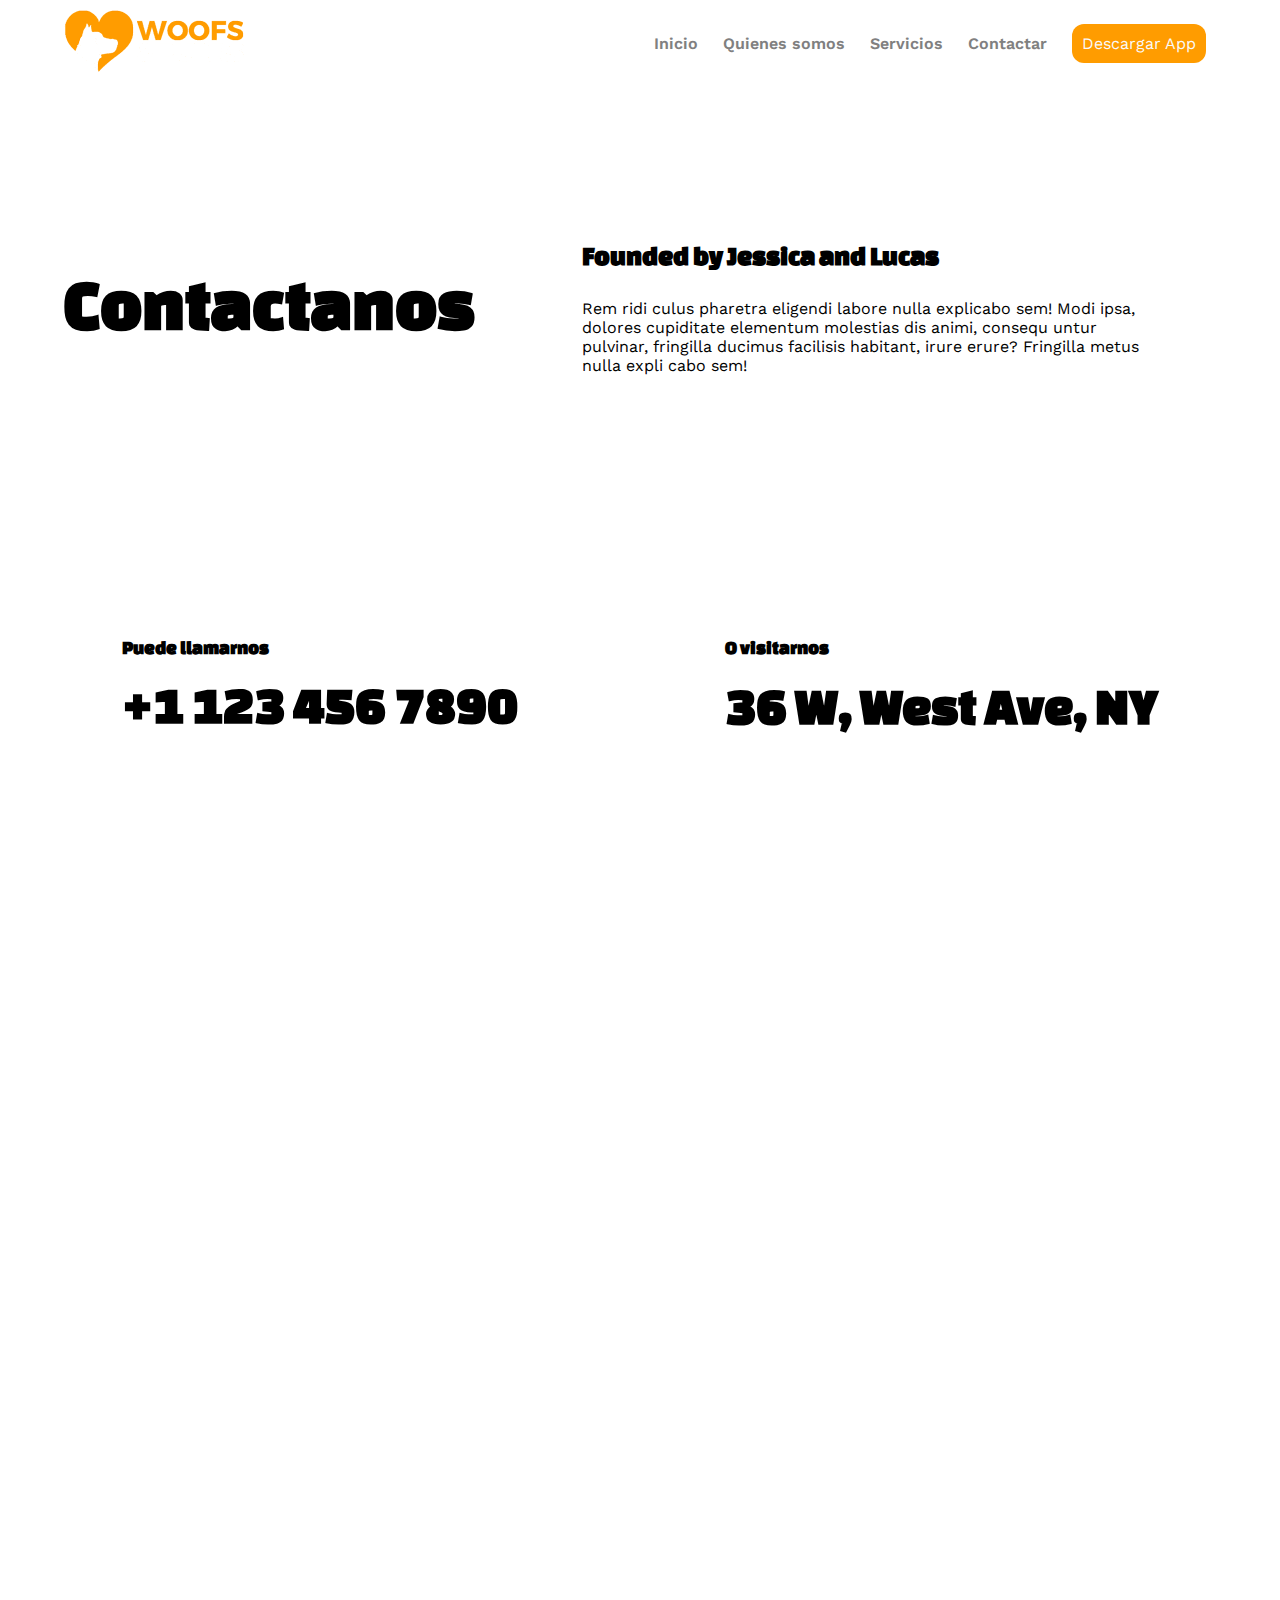
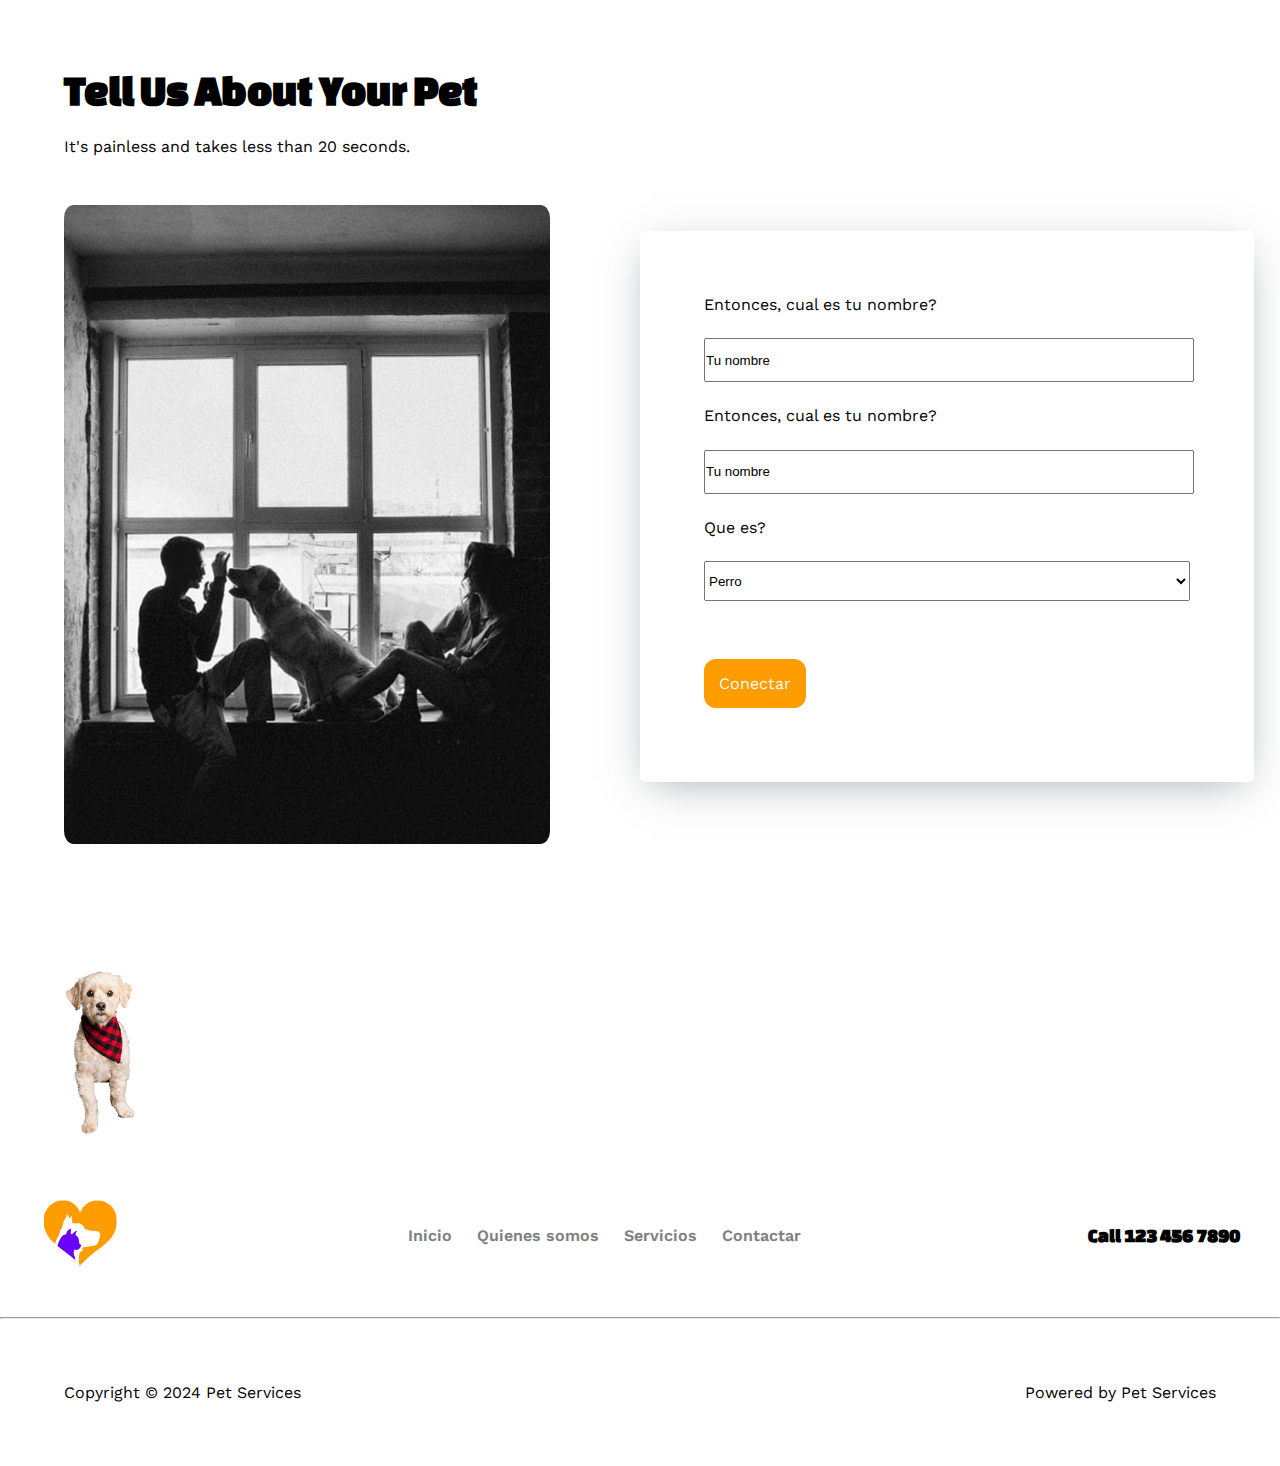
==== paginas/contactar.html @ 8bff8272 "Se mejora la pagina" ====
<!DOCTYPE html>
<html lang="en">
<head>
    <meta charset="UTF-8">
    <meta name="viewport" content="width=device-width, initial-scale=1.0">
    <title>Document</title>
    <link rel="stylesheet" href="../css/estilo.css" />
    <link rel="stylesheet" href="../css/quienes-somos.css" />
    <link rel="stylesheet" href="../css/servicios.css" />
    <link rel="stylesheet" href="../css/contactar.css">
    <link
      href="https://fonts.googleapis.com/css2?family=Libre+Baskerville:ital,wght@0,400;0,700;1,400&family=Work+Sans:ital,wght@0,100..900;1,100..900&display=swap"
      rel="stylesheet"
    />
    <link rel="preconnect" href="https://fonts.googleapis.com" />
    <link rel="preconnect" href="https://fonts.gstatic.com" crossorigin />
    <link
      href="https://fonts.googleapis.com/css2?family=Changa+One:ital@0;1&family=Libre+Baskerville:ital,wght@0,400;0,700;1,400&family=Work+Sans:ital,wght@0,100..900;1,100..900&display=swap"
      rel="stylesheet"
    />
</head>
<body> 
  <header id="fondo-menu-superior">
  <section class="contenedor-flexible menu-superior">
    <article  class="contenedor-flexible-espacio-eje-prin
    contenedor-menu-desplegable-flexible">
      <article class="menu-logo-texto">
        <img src="../img/logo1-free-img-140x48.png" />
      </article>
      <label for="desplegable" class="boton-desplegar">
        <span class="fa-solid fa-bars">&#9776</span>
      </label>
    </article>
    <input id="desplegable" type="checkbox" />
    <nav class="menu-logo-texto">
      <ul class="menu-principal menu-pequenio">
        <li class="menu-li"><a href="../index.html">Inicio</a></li>
        <li class="menu-li"><a href="quienes-somos.html">Quienes somos</a></li>
        <li class="menu-li"><a href="servicios.html">Servicios</a></li>
        <li class="menu-li"><a href="contactar.html">Contactar</a></li>
        <li class="elemento-boton" id="boton-descargar-app">
          <a href="#">Descargar App</a>
        </li>
      </ul>
    </nav>
  </section>
</header>
      <header class="foto-encabezado">
        <article
          class="contenedor-flexible  contenedor-flexible-centro-eje-sec contenedor-flexible-espacio-eje-prin menu-superior"
        >
          <article class="menu-logo-texto">
            <img src="../img/logo-free-img.png" />
          </article>
          <nav class="menu-logo-texto">
            <ul class="menu-principal">
              <li class="menu-li"><a href="../index.html">Inicio</a></li>
              <li class="menu-li"><a href="quienes-somos.html">Quienes somos</a></li>
              <li class="menu-li"><a href="servicios.html">Servicios</a></li>
              <li class="menu-li"><a href="contactar.html">Contactar</a></li>
              <li class="elemento-boton" id="boton-descargar-app">
                <a href="#">Descargar App</a>
              </li>
            </ul>
          </nav>
        </article>
      </header>
    <main>
        <!-- seccion que hacen -->
      <section id="elemento-texto">
        <section
          class="contenedor-flexible contenedor-flexible-espacio-eje-prin contenedor-flexible-centro-eje-sec"
          id="contendor-fundadores"
        >
          <h1 class="">Contactanos</h1>
          <article class="contenedor-informacion">
            <section class="texto-info" s>
              <h3>Founded by Jessica and Lucas</h3>
              <p>
                Rem ridi culus pharetra eligendi labore nulla explicabo sem!
                Modi ipsa, dolores cupiditate elementum molestias dis animi,
                consequ untur pulvinar, fringilla ducimus facilisis habitant,
                irure erure? Fringilla metus nulla expli cabo sem!
              </p>
            </section>
          </article>
        </section>
      </section>

      <!-- contactos -->
      <section id="elemento-texto">
        <section
          class="contenedor-flexible contenedor contenedor-flexible-espacio-eje-prin contenedor-flexible-centro-eje-sec"
          id="contendor-fundadores"
        >
            <section>
                <h3>Puede llamarnos</h3>
          <h2 class="info-adicional">+1 123 456 7890</h2>
        </section>
        <section>
            <h3>O visitarnos</h3>
      <h2 class="info-adicional">36 W, West Ave, NY</h2>
    </section>
        </section>
      </section>
      <section class="contenedor mapa">
      <iframe src="https://www.google.com/maps/embed?pb=!1m14!1m8!1m3!1d12088.565170638803!2d-73.980904!3d40.758917!3m2!1i1024!2i768!4f13.1!3m3!1m2!1s0x89c258ff3b9bc60b%3A0x615d3f2f80ccbc95!2s1230%206th%20Ave%2C%20New%20York%2C%20NY%2010020!5e0!3m2!1ses!2sus!4v1712653329537!5m2!1ses!2sus" width="100%" height="450" style="border:0;" allowfullscreen="" loading="" referrerpolicy="no-referrer-when-downgrade"></iframe>
    </section >

   
    <!-- seccion formulario -->
   <section class="contenedor-flexible contenedor-formulario">
        <section class="contenedor-informacion">
        <h1>
          Tell Us About Your Pet
        </h1>
        <p>It's painless and takes less than 20 seconds.</p>
        <img src="../img/founders3-free-img-2 (1).jpg" class="imagen-formulario" alt="">
      </section>
      <section class="contenedor-informacion formulario-informacion">
        <p>Entonces, cual es tu nombre? </p>
        <input class="elemento-formulario" type="text" value="Tu nombre">
        <p>Entonces, cual es tu nombre? </p>
        <input type="text" class="elemento-formulario" value="Tu nombre">
        <p>Que es? </p>
        <select name="" id="" class="elemento-formulario">
          <option value="">Perro</option>
          <option value="">Gato</option>
          <option value="">Otro</option>

        </select>
        <div class="elemento-boton  boton-conectar">
          <a href="#">Conectar</a>
        <div>
      </section>
      </section>
    </main>


    <!-- pie de pagina -->
    
    <footer>
        <img src="../img/doggy-214x300.png" id="imagen-doggy" >
        <section
          class="contenedor-flexible contenedor-flexible-espacio-eje-prin 
          contenedor-flexible-centro-eje-sec contenedor-footer"
        >
       
          <article class="menu-logo-texto">
            <img src="../img/favicon-free-img.png" class="imagen-logo-footer" />
          </article>
          <nav class="menu-logo-texto">
            <ul class="menu-principal">
              <li class="menu-li"><a href="../index.html">Inicio</a></li>
              <li class="menu-li"><a href="quienes-somos.html">Quienes somos</a></li>
              <li class="menu-li"><a href="servicios.html">Servicios</a></li>
              <li class="menu-li"><a href="#">Contactar</a></li>
            </ul>
          </nav>
          <h3>Call 123 456 7890</h3>
        </section>
        <hr />
        <section
          class="contenedor-flexible contenedor-flexible-espacio-eje-prin texto-footer"
        >
          <p>Copyright © 2024 Pet Services</p>
          <p>Powered by Pet Services</p>
        </section>
      </footer>
</body>
</html>
---- css/estilo.css ----
:root{
    --color-amarillo:#ff9c00;
}
*{
    margin: 0;
    padding: 0;
   
}
.imagen-celular{
    height: auto;
    width: 500px;
    position: relative;
    animation-name: efecto-celular;
    animation-duration: 1s;
    z-index: 1;
}
@keyframes efecto-celular{
    0%  {top:100px;}
    75% {top:0px;}
    100% {top:0px;}
}
.fondo-contendor-redes-sociales{
    
    background-image: url("../img/feature-img2-free-img.jpg");
    background-position: center center;
    background-size: cover;
    background-repeat: no-repeat;
    position: relative;
    width: 100%;
    top: -80px;
    height: 100px;
    z-index: 2;
}



.fondo-morado-redes-sociales{
    background-color: rgba(38, 26, 53, 0.7);
    height: 100px;
    text-align: center;
}
.fondo-morado-redes-sociales p{
    position: relative;
    padding-top: 20px;
    color: white;
    font-weight: bold;
    
    
}
.contenedor-flexible{
    display: flex;
    flex-direction: row;
}
.contenedor-flexible-columnas{
    flex-direction: column;
}
.contenedor-flexible-inverso-eje-prin{
    flex-direction: row-reverse;
}
.contenedor-flexible-inverso-eje-sec{
    flex-direction: column-reverse;
}
.contenedor-flexible-centro-eje-prin{
    justify-content: center;
}
.contenedor-flexible-centro-eje-sec{
    align-items: center;
}
.contenedor-flexible-espacio-eje-prin{
    justify-content: space-between;
}
.contenedor-flexible-espacio-eje-sec{
    align-items: space-between;
}
.contenedor-flexible-wrap{
    flex-wrap: wrap;
}
body{
    font-family: "Work Sans", sans-serif;
}
.foto-encabezado{
    background-image: url("../img/perrito-pequenio.jpg");
    background-repeat: no-repeat;
    background-size:110% 110%;
    background-position: center center;
}
.targeta-clientes{
    margin: 1%;
    flex-basis: 300px;
    height: 250px;
    padding: 20px;
    box-shadow:0px 0px 40px  rgba(0, 0, 0, 0.2);
    border-radius: 5px;
    background-image: url("../img/quotes-free-img.png");
    background-size: auto;
    background-position:center center;
    background-repeat: no-repeat;
    text-align: center;
    background-color: #ffffff;
}
#fondo-menu-superior{
display: none;
}
.menu-superior{
    width: 90%;
    margin: 0 auto;
    padding: 10px;
}

.menu-principal li{
    display: inline;
    padding: 0 10px;
    
}
.menu-principal .menu-li a{
    text-decoration: none;
    font-weight: 600;
    color: rgb(255, 255, 255);

    
}
.menu-principal .menu-li a:hover{
    color: #ff9c00;
    font-weight: 600;
    
}
.elemento-boton a{
    text-decoration: none;
    color: rgb(250, 249, 249);
    background-color: #ff9c00;
    padding: 15px;
    border-radius: 12px;
    margin: 50px 0;
}
#boton-descargar-app a{
    padding: 10px;

}
.elemento-boton a:hover{
    background-color: #6c00ff;
    color: #ffffff;
}
#elemento-texto-heroe{
    justify-content:left;
}
.boton-secundario a{
    padding: 20px;
}
h1,h2,h3{
    font-family: "Changa One", display;
}
#elemento-texto{
    width: 50%;
    margin: 180px 0 100px 50px;
}
#elemento-texto p{
    font-size: 1em;
    color: #ffffff;
    padding-bottom: 20px;
    
}
#elemento-texto h1{
    font-size: 4.5em;
    color: #ffffff;
    font-weight: bold;
    padding: 40px 0;
}

#elemento-texto h2{
    font-size: 52px;
    color: var(--color-amarillo);
    font-weight: bold;
    padding-bottom: 20px;
}
#imagen-doggy{
    height: auto;
    width: 10%;
    padding-left: 3%;
}
/*  */
.contenedor{
 background-color: #ffffff;
 height: auto;
 width: 90%;
 padding: 10% 0 10% 5%;
}

.imagen-nina{
    height: auto;
    width: 50%;
    padding-top: 20px;

}

.contenedor-informacion{
    width: 50%;
    margin: 0 5%;
}
.contenedor-informacion h3{
font-size: 25px;
}
.contenedor-informacion p{
    font-size: 16px;
    }
    
.contenedor-informacion h2{
    font-size: 3rem;
    margin: 20px 0;

    }

#boton-saber-mas{
    margin: 50px 0;
}

#boton-saber-mas a{
    padding: 15px;
}
.contenedor-inverso{
    justify-content: flex-end;
}
.imagen-localizacion{
    height:100px;
     width:100px;
}
.imagen-targeta-servicios h2{
    padding-top: 15px
}
.imagen-targeta-servicios{
    height: 50%;
    display: flex;
    align-items: center;
    background-size: contain;
    background-repeat: no-repeat;
}

.contenedor-clientes{
    width: 100%;
    padding-left: 0%;
}
.contenedor-footer{
    padding: 40px;
}
.imagen-logo-footer{
    height: 80px;
    width: auto;
}
.texto-footer{
    padding: 5%;
}

.imagen-cliente{
    height: 30%; width: 25%; margin: 10px;
}
.targeta-referencia{
    padding-top: 5%
}
.boton-ver-mas a{
    background-color: transparent; color: black; padding: 0;
}
.contenedor-footer .menu-principal a{
    color: black;
}
.targeta-servicio{
    flex-basis: 200px; height: 300px; padding: 20px
}
.boton-desplegar{
    width: 5%;
     background-color: var(--color-amarillo); 
     text-align: center;
      padding: 2%;
      height: 5%;
    

}
#desplegable{
    display: none;
 
}
.boton-desplegar{
    cursor: pointer;
}
@media  (width<900px) {
   
    .contenedor-flexible{
        flex-direction: column;
    }


    .texto-footer {
        flex-direction: row;
   }
   .contendor-celular{
    flex-direction:column-reverse;
    }
    .contenedor-menu-desplegable-flexible{
        display: flex;
        flex-direction: row;
        align-items: center;
    }
    .contenedor-flexible-espacio{
        align-items: center;
    } 
    .foto-encabezado{
        background-size:cover;
    }
    .foto-encabezado .menu-superior{
        display: none;
    }
    #elemento-texto h1{
        font-size: 3em;
    }
    
    
    .menu-pequenio li{
        display: none;
        text-align: left;
        padding: 2%;
        border-bottom: solid gray;
    }
    .menu-principal .menu-li a{
         color: gray;
    }
   .contenedor-footer ul{
    padding-bottom: 15%;
   }
    #desplegable:checked ~ .menu-logo-texto .menu-pequenio li {
        display: block;
    }
    .menu-principal .elemento-boton {
       margin: 2% 0%;
       border-bottom: none;
    }
    #fondo-menu-superior{
        background-color: #ffffff;
        display: block;

    }

  
    .contenedor-imagen{
        height: 270px;
        width: 200px;

    }
    .contenedor-informacion h2{
        font-size: 2rem;
    }
    .contenedor-informacion{
        text-align: center;
        margin: 0;
    }

    /*  */
   .targeta-clientes{
    width: 50%;

   }
   #contendor-fundadores h2{
    font-size: 2em;
   }
}
---- css/quienes-somos.css ----
.menu-principal .menu-li a{
    color: gray;
}
.foto-encabezado{
    background-image: none;
}
#elemento-texto h1{
    color: black;
    padding: 10% 0;

}
#elemento-texto{
    margin: 5%;
    width: auto;
}
#elemento-texto .texto-quienes-somos p{
    color: black;
    padding-top: 5%;

}
.texto-info h3{
    font-size: 1.7em;
}
.texto-info h3{
    padding: 5% 0%;

}
.negro{
    color: black;
}
#elemento-texto .texto-info p{
    color: black;
    /* padding-top: 5%; */
}
#contendor-fundadores h2{
    color: black;
}
#imagen-fundadores{
    width: 100%;
}
.texto-imagen{
    padding:0% 5%;
}

@media  (width<900px) {
    .contenedor-info-quienes-somos{
        flex-direction: column;
    }
}
---- css/servicios.css ----
h1{
    font-size: 2.7em; padding: 5%;
}
.condicion-precio{
    padding-top: 5%;
}
.servicio{
    width: 70%;
    padding: 5% 0;
}
.seccion-video p{
    width: 70%;
}
/* .video-perrito{
    padding: 5% 0;
} */
.icono-reproducir{
    padding: 2%;
    /* font-size: 20px; */
    border: #f7f3f3 4px solid;
    color: #fcfbfb;
    border-radius: 100%;
    /* margin: 0 auto; */
    /* z-index: 1000; */
    
}

.video-perrito{
    margin-top: 5%;
    cursor: pointer;
    background-image: url(../img/video-bg-free-img.jpg);
    background-repeat: no-repeat;
    background-size: 100% 100%;
    height: 500px;
    border-radius: 15px;
    
}
/* .video-perrito img{
    width: 100%;
    border-radius: 20px;
     transition: 0.6s;
    box-shadow:0px 25px 25px  rgba(0, 0, 0, 0.3);

} */
.video-perrito:hover{
    transition: 0.5s;
    box-shadow:0px 0px 10px  rgba(0, 0, 0, 0.5);
}

.contendor-precio{
    flex-direction: row;
}
.contenido-seccion{
    padding: 10% 0;
    width: 70%;
    margin: 0 auto;

}
.contenido-titulo-texto-boton{
    text-align: center;
}
.contenido-titulo-texto-boton h2{
    padding-bottom: 20px;
    color:#261a36;
    font-size: 38px;
}
@media (max-width: 900px) {
    .video-perrito{
        height: 300px;
    }
    
}
---- css/contactar.css ----
.info-adicional{
    padding: 5% 0;

}
.mapa{
    padding-left: 0px;
    padding-right: 0px;
    width: 100%;
}
h1{
    font-size: 2.7em; padding: 5% 0%;
}
.imagen-formulario{
    margin: 10% 0% 25% 0%;
    border-radius: 2%;
    width: 100%;
}
.boton-conectar{
    margin: 10% 0%;
}
.formulario-informacion *{
    margin-bottom: 5% ;
}
.formulario-informacion{
    margin: 2%;
    height: 50%;
    box-shadow: 0 10px 40px -10px rgba(84, 89, 95, 0.5);
    border-radius: 5px;
    background-color: #ffffff;
    padding: 5%;

}
.elemento-formulario{
    width: 100%;
    height: 40px;
}
.contenedor-formulario{
    align-items: center;
}
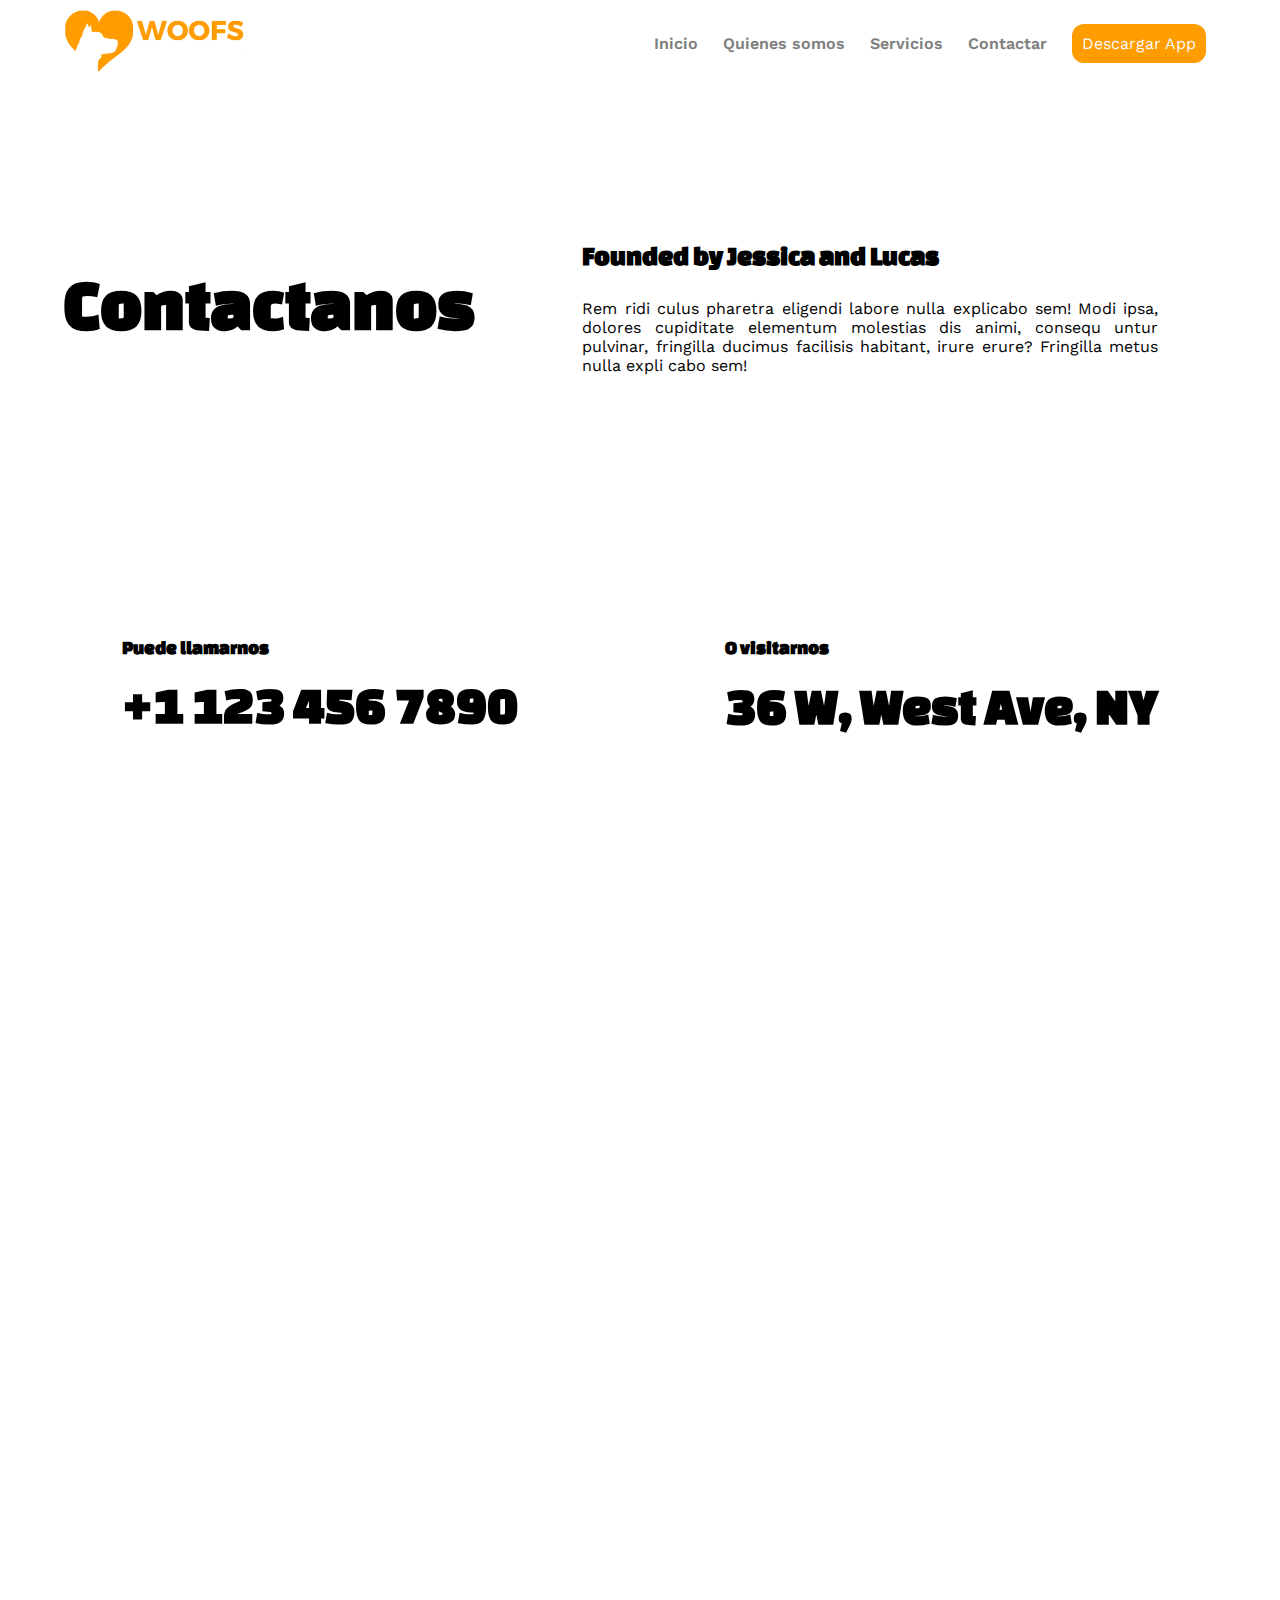
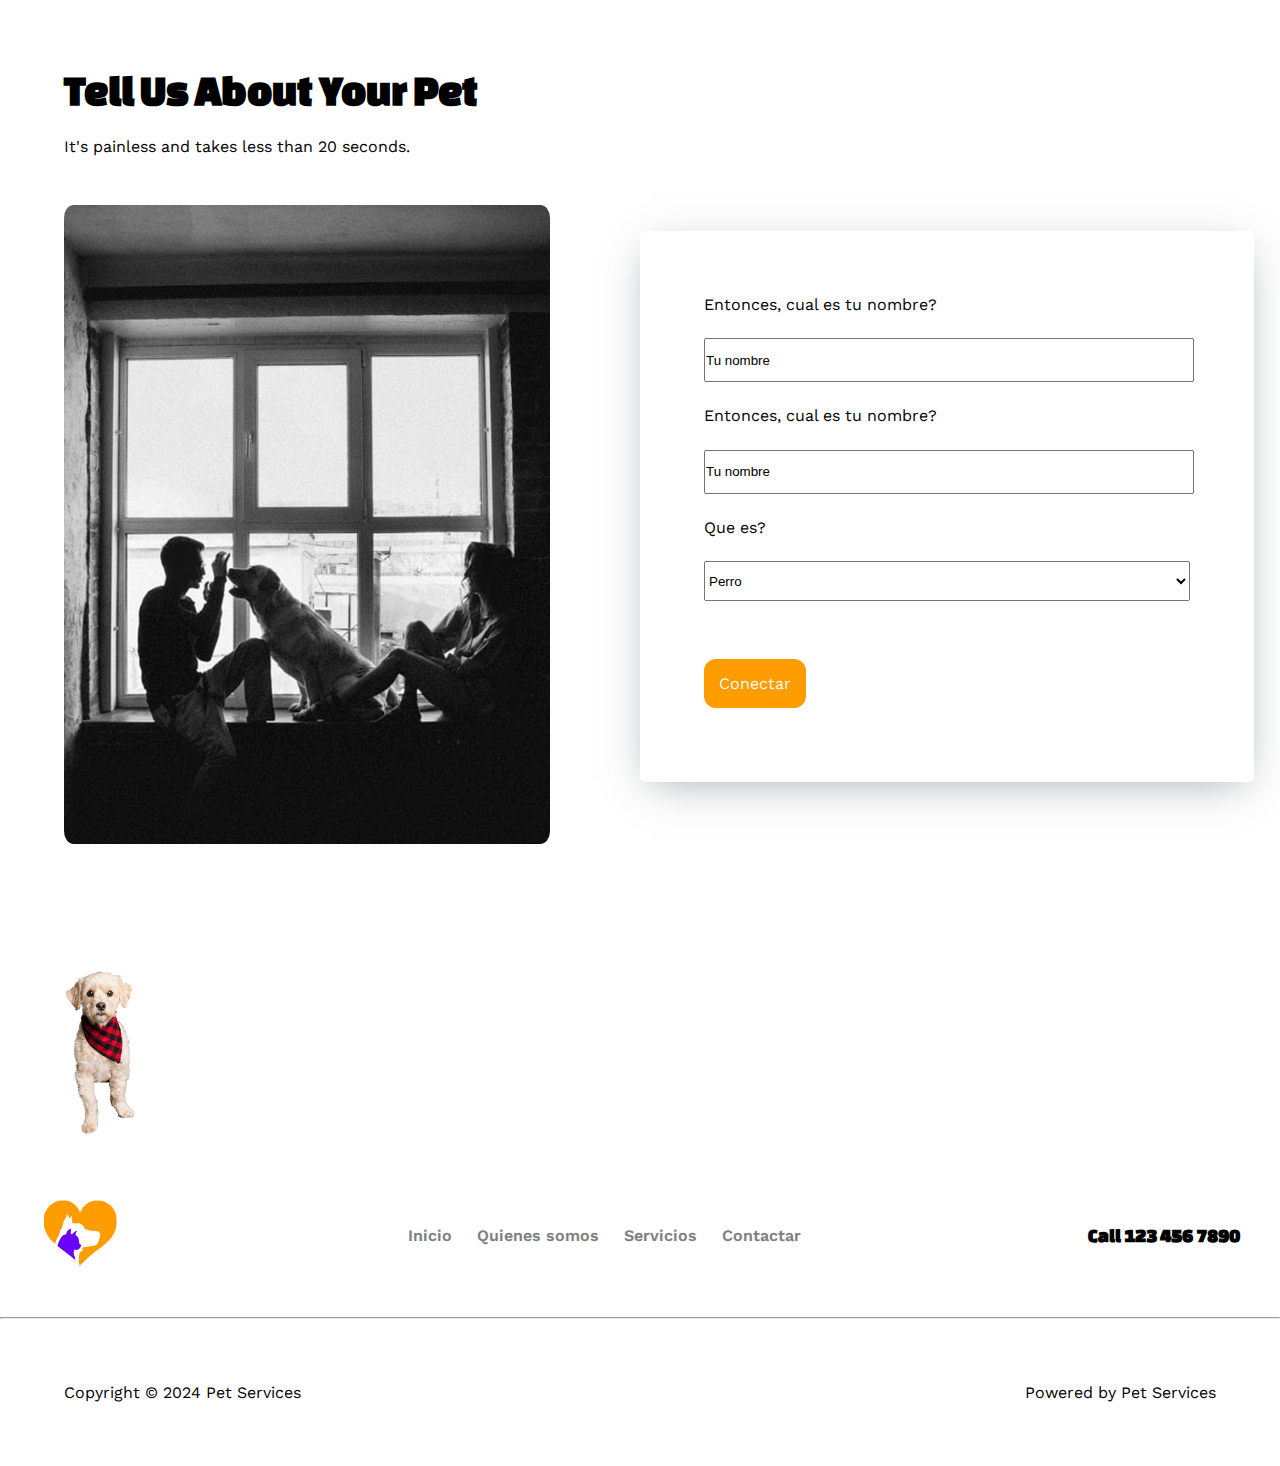
==== commit a97529be: "Refactoring" ====
--- a/paginas/contactar.html
+++ b/paginas/contactar.html
@@ -24,9 +24,9 @@
   <section class="contenedor-flexible menu-superior">
     <article  class="contenedor-flexible-espacio-eje-prin
     contenedor-menu-desplegable-flexible">
-      <article class="menu-logo-texto">
+      <div class="menu-logo-texto">
         <img src="../img/logo1-free-img-140x48.png" />
-      </article>
+      </div>
       <label for="desplegable" class="boton-desplegar">
         <span class="fa-solid fa-bars">&#9776</span>
       </label>
@@ -47,11 +47,14 @@
 </header>
       <header class="foto-encabezado">
         <article
-          class="contenedor-flexible  contenedor-flexible-centro-eje-sec contenedor-flexible-espacio-eje-prin menu-superior"
+          class="contenedor-flexible  
+          contenedor-flexible-centro-eje-sec 
+          contenedor-flexible-espacio-eje-prin 
+          menu-superior"
         >
-          <article class="menu-logo-texto">
+          <div class="menu-logo-texto">
             <img src="../img/logo-free-img.png" />
-          </article>
+          </div>
           <nav class="menu-logo-texto">
             <ul class="menu-principal">
               <li class="menu-li"><a href="../index.html">Inicio</a></li>
@@ -69,7 +72,9 @@
         <!-- seccion que hacen -->
       <section id="elemento-texto">
         <section
-          class="contenedor-flexible contenedor-flexible-espacio-eje-prin contenedor-flexible-centro-eje-sec"
+          class="contenedor-flexible 
+          contenedor-flexible-espacio-eje-prin
+          contenedor-flexible-centro-eje-sec"
           id="contendor-fundadores"
         >
           <h1 class="">Contactanos</h1>
@@ -90,7 +95,10 @@
       <!-- contactos -->
       <section id="elemento-texto">
         <section
-          class="contenedor-flexible contenedor contenedor-flexible-espacio-eje-prin contenedor-flexible-centro-eje-sec"
+          class="contenedor-flexible 
+          contenedor 
+          contenedor-flexible-espacio-eje-prin
+           contenedor-flexible-centro-eje-sec"
           id="contendor-fundadores"
         >
             <section>
@@ -109,7 +117,8 @@
 
    
     <!-- seccion formulario -->
-   <section class="contenedor-flexible contenedor-formulario">
+   <section class="contenedor-flexible 
+   contenedor-formulario">
         <section class="contenedor-informacion">
         <h1>
           Tell Us About Your Pet
@@ -146,9 +155,9 @@
           contenedor-flexible-centro-eje-sec contenedor-footer"
         >
        
-          <article class="menu-logo-texto">
+          <div class="menu-logo-texto">
             <img src="../img/favicon-free-img.png" class="imagen-logo-footer" />
-          </article>
+          </div>
           <nav class="menu-logo-texto">
             <ul class="menu-principal">
               <li class="menu-li"><a href="../index.html">Inicio</a></li>
@@ -161,7 +170,9 @@
         </section>
         <hr />
         <section
-          class="contenedor-flexible contenedor-flexible-espacio-eje-prin texto-footer"
+          class="contenedor-flexible 
+          contenedor-flexible-espacio-eje-prin 
+          texto-footer"
         >
           <p>Copyright © 2024 Pet Services</p>
           <p>Powered by Pet Services</p>
--- a/css/estilo.css
+++ b/css/estilo.css
@@ -1,362 +1,357 @@
-:root{
-    --color-amarillo:#ff9c00;
-}
-*{
-    margin: 0;
-    padding: 0;
-   
-}
-.imagen-celular{
-    height: auto;
-    width: 500px;
-    position: relative;
-    animation-name: efecto-celular;
-    animation-duration: 1s;
-    z-index: 1;
-}
-@keyframes efecto-celular{
-    0%  {top:100px;}
-    75% {top:0px;}
-    100% {top:0px;}
-}
-.fondo-contendor-redes-sociales{
-    
-    background-image: url("../img/feature-img2-free-img.jpg");
-    background-position: center center;
-    background-size: cover;
-    background-repeat: no-repeat;
-    position: relative;
-    width: 100%;
-    top: -80px;
-    height: 100px;
-    z-index: 2;
-}
-
-
-
-.fondo-morado-redes-sociales{
-    background-color: rgba(38, 26, 53, 0.7);
-    height: 100px;
-    text-align: center;
-}
-.fondo-morado-redes-sociales p{
-    position: relative;
-    padding-top: 20px;
-    color: white;
-    font-weight: bold;
-    
-    
-}
-.contenedor-flexible{
+
+::selection{
+  background-color: #ff9c00;
+  color: black;
+}
+* {
+  margin: 0;
+  padding: 0;
+}
+p{
+  text-align: justify;
+}
+.imagen-celular {
+  height: auto;
+  width: 400px;
+  position: relative;
+  animation-name: efecto-celular;
+  animation-duration: 4s;
+  z-index: 1;
+}
+@keyframes efecto-celular {
+  0% {
+    top: 100px;
+  }
+  75% {
+    top: 0px;
+  }
+  100% {
+    top: 0px;
+  }
+}
+.fondo-contendor-redes-sociales {
+  background-image: url("../img/feature-img2-free-img.jpg");
+  background-position: center center;
+  background-size: cover;
+  background-repeat: no-repeat;
+  position: relative;
+  width: 100%;
+  top: -80px;
+  height: 100px;
+  z-index: 2;
+}
+
+.fondo-morado-redes-sociales {
+  background-color: rgba(38, 26, 53, 0.7);
+  height: 100px;
+  text-align: center;
+}
+.fondo-morado-redes-sociales p {
+  position: relative;
+  padding-top: 20px;
+  color: white;
+  font-weight: bold;
+}
+.contenedor-flexible {
+  display: flex;
+  flex-direction: row;
+}
+.contenedor-flexible-columnas {
+  flex-direction: column;
+}
+.contenedor-flexible-inverso-eje-prin {
+  flex-direction: row-reverse;
+}
+.contenedor-flexible-inverso-eje-sec {
+  flex-direction: column-reverse;
+}
+.contenedor-flexible-centro-eje-prin {
+  justify-content: center;
+}
+.contenedor-flexible-centro-eje-sec {
+  align-items: center;
+}
+.contenedor-flexible-espacio-eje-prin {
+  justify-content: space-between;
+}
+.contenedor-flexible-espacio-eje-sec {
+  align-items: space-between;
+}
+.contenedor-flexible-wrap {
+  flex-wrap: wrap;
+}
+body {
+  font-family: "Work Sans", sans-serif;
+}
+.foto-encabezado {
+  background-image: url("../img/perrito-pequenio.jpg");
+  background-repeat: no-repeat;
+  background-size: 110% 110%;
+  background-position: center center;
+}
+.targeta-clientes {
+  margin: 1%;
+  flex-basis: 300px;
+  height: 250px;
+  padding: 20px;
+  box-shadow: 0px 0px 40px rgba(0, 0, 0, 0.2);
+  border-radius: 5px;
+  background-image: url("../img/quotes-free-img.png");
+  background-size: auto;
+  background-position: center center;
+  background-repeat: no-repeat;
+  text-align: center;
+  background-color: #ffffff;
+}
+#fondo-menu-superior {
+  display: none;
+}
+.menu-superior {
+  width: 90%;
+  margin: 0 auto;
+  padding: 10px;
+}
+
+.menu-principal li {
+  display: inline;
+  padding: 0 10px;
+}
+.menu-principal .menu-li a {
+  text-decoration: none;
+  font-weight: 600;
+  color: rgb(255, 255, 255);
+}
+.menu-principal .menu-li a:hover {
+  color: #ff9c00;
+  font-weight: 600;
+}
+.elemento-boton a {
+  text-decoration: none;
+  color: rgb(250, 249, 249);
+  background-color: #ff9c00;
+  padding: 15px;
+  border-radius: 12px;
+  margin: 50px 0;
+}
+#boton-descargar-app a {
+  padding: 10px;
+}
+.elemento-boton a:hover {
+  background-color: #6c00ff;
+  color: #ffffff;
+}
+#elemento-texto-heroe {
+  justify-content: left;
+}
+.boton-secundario a {
+  padding: 20px;
+}
+h1,
+h2,
+h3 {
+  font-family: "Changa One", display;
+}
+#elemento-texto {
+  width: 50%;
+  margin: 180px 0 100px 50px;
+}
+#elemento-texto p {
+  font-size: 1em;
+  color: #ffffff;
+  padding-bottom: 20px;
+}
+#elemento-texto h1 {
+  font-size: 4.5em;
+  color: #ffffff;
+  font-weight: bold;
+  padding: 40px 0;
+}
+
+#elemento-texto h2 {
+  font-size: 52px;
+  color: #ff9c00;
+  font-weight: bold;
+  padding-bottom: 20px;
+}
+#imagen-doggy {
+  height: auto;
+  width: 10%;
+  padding-left: 3%;
+}
+/*  */
+.contenedor {
+  background-color: #ffffff;
+  height: auto;
+  width: 90%;
+  padding: 10% 0 10% 5%;
+}
+
+.imagen-nina {
+  height: auto;
+  width: 50%;
+  padding-top: 20px;
+}
+
+.contenedor-informacion {
+  width: 50%;
+  margin: 0 5%;
+}
+.contenedor-informacion h3 {
+  font-size: 25px;
+}
+.contenedor-informacion p {
+  font-size: 16px;
+}
+
+.contenedor-informacion h2 {
+  font-size: 3rem;
+  margin: 20px 0;
+}
+
+#boton-saber-mas {
+  margin: 50px 0;
+}
+
+#boton-saber-mas a {
+  padding: 15px;
+}
+.contenedor-inverso {
+  justify-content: flex-end;
+}
+.imagen-localizacion {
+  height: 100px;
+  width: 100px;
+}
+.imagen-targeta-servicios h2 {
+  padding-top: 15px;
+}
+.imagen-targeta-servicios {
+  height: 50%;
+  display: flex;
+  align-items: center;
+  background-size: contain;
+  background-repeat: no-repeat;
+}
+
+.contenedor-clientes {
+  width: 100%;
+  padding-left: 0%;
+}
+.contenedor-footer {
+  padding: 40px;
+}
+.imagen-logo-footer {
+  height: 80px;
+  width: auto;
+}
+.texto-footer {
+  padding: 5%;
+}
+
+.imagen-cliente {
+  height: 30%;
+  width: 25%;
+  margin: 10px;
+}
+.targeta-referencia {
+  padding-top: 5%;
+}
+.boton-ver-mas a {
+  background-color: transparent;
+  color: black;
+  padding: 0;
+}
+.contenedor-footer .menu-principal a {
+  color: black;
+}
+.targeta-servicio {
+  flex-basis: 200px;
+  height: 300px;
+  padding: 20px;
+}
+.boton-desplegar {
+  width: 5%;
+  background-color: #ff9c00;
+  text-align: center;
+  padding: 2%;
+  height: 5%;
+}
+#desplegable {
+  display: none;
+}
+.boton-desplegar {
+  cursor: pointer;
+}
+@media (width<900px) {
+  .contenedor-flexible {
+    flex-direction: column;
+  }
+
+  .texto-footer {
+    flex-direction: row;
+  }
+  .contendor-celular {
+    flex-direction: column-reverse;
+  }
+  .contenedor-menu-desplegable-flexible {
     display: flex;
     flex-direction: row;
-}
-.contenedor-flexible-columnas{
-    flex-direction: column;
-}
-.contenedor-flexible-inverso-eje-prin{
-    flex-direction: row-reverse;
-}
-.contenedor-flexible-inverso-eje-sec{
-    flex-direction: column-reverse;
-}
-.contenedor-flexible-centro-eje-prin{
-    justify-content: center;
-}
-.contenedor-flexible-centro-eje-sec{
     align-items: center;
-}
-.contenedor-flexible-espacio-eje-prin{
-    justify-content: space-between;
-}
-.contenedor-flexible-espacio-eje-sec{
-    align-items: space-between;
-}
-.contenedor-flexible-wrap{
-    flex-wrap: wrap;
-}
-body{
-    font-family: "Work Sans", sans-serif;
-}
-.foto-encabezado{
-    background-image: url("../img/perrito-pequenio.jpg");
-    background-repeat: no-repeat;
-    background-size:110% 110%;
-    background-position: center center;
-}
-.targeta-clientes{
-    margin: 1%;
-    flex-basis: 300px;
-    height: 250px;
-    padding: 20px;
-    box-shadow:0px 0px 40px  rgba(0, 0, 0, 0.2);
-    border-radius: 5px;
-    background-image: url("../img/quotes-free-img.png");
-    background-size: auto;
-    background-position:center center;
-    background-repeat: no-repeat;
+  }
+  .contenedor-flexible-espacio {
+    align-items: center;
+  }
+  .foto-encabezado {
+    background-size: cover;
+  }
+  .foto-encabezado .menu-superior {
+    display: none;
+  }
+  #elemento-texto h1 {
+    font-size: 3em;
+  }
+
+  .menu-pequenio li {
+    display: none;
+    text-align: left;
+    padding: 2%;
+    border-bottom: solid gray;
+  }
+  .menu-principal .menu-li a {
+    color: gray;
+  }
+  .contenedor-footer ul {
+    padding-bottom: 15%;
+  }
+  #desplegable:checked ~ .menu-logo-texto .menu-pequenio li {
+    display: block;
+  }
+  .menu-principal .elemento-boton {
+    margin: 2% 0%;
+    border-bottom: none;
+  }
+  #fondo-menu-superior {
+    background-color: #ffffff;
+    display: block;
+  }
+
+  .contenedor-imagen {
+    height: 270px;
+    width: 200px;
+  }
+  .contenedor-informacion h2 {
+    font-size: 2rem;
+  }
+  .contenedor-informacion {
     text-align: center;
-    background-color: #ffffff;
-}
-#fondo-menu-superior{
-display: none;
-}
-.menu-superior{
-    width: 90%;
-    margin: 0 auto;
-    padding: 10px;
-}
-
-.menu-principal li{
-    display: inline;
-    padding: 0 10px;
-    
-}
-.menu-principal .menu-li a{
-    text-decoration: none;
-    font-weight: 600;
-    color: rgb(255, 255, 255);
-
-    
-}
-.menu-principal .menu-li a:hover{
-    color: #ff9c00;
-    font-weight: 600;
-    
-}
-.elemento-boton a{
-    text-decoration: none;
-    color: rgb(250, 249, 249);
-    background-color: #ff9c00;
-    padding: 15px;
-    border-radius: 12px;
-    margin: 50px 0;
-}
-#boton-descargar-app a{
-    padding: 10px;
-
-}
-.elemento-boton a:hover{
-    background-color: #6c00ff;
-    color: #ffffff;
-}
-#elemento-texto-heroe{
-    justify-content:left;
-}
-.boton-secundario a{
-    padding: 20px;
-}
-h1,h2,h3{
-    font-family: "Changa One", display;
-}
-#elemento-texto{
+    margin: 0;
+  }
+
+  /*  */
+  .targeta-clientes {
     width: 50%;
-    margin: 180px 0 100px 50px;
-}
-#elemento-texto p{
-    font-size: 1em;
-    color: #ffffff;
-    padding-bottom: 20px;
-    
-}
-#elemento-texto h1{
-    font-size: 4.5em;
-    color: #ffffff;
-    font-weight: bold;
-    padding: 40px 0;
-}
-
-#elemento-texto h2{
-    font-size: 52px;
-    color: var(--color-amarillo);
-    font-weight: bold;
-    padding-bottom: 20px;
-}
-#imagen-doggy{
-    height: auto;
-    width: 10%;
-    padding-left: 3%;
-}
-/*  */
-.contenedor{
- background-color: #ffffff;
- height: auto;
- width: 90%;
- padding: 10% 0 10% 5%;
-}
-
-.imagen-nina{
-    height: auto;
-    width: 50%;
-    padding-top: 20px;
-
-}
-
-.contenedor-informacion{
-    width: 50%;
-    margin: 0 5%;
-}
-.contenedor-informacion h3{
-font-size: 25px;
-}
-.contenedor-informacion p{
-    font-size: 16px;
-    }
-    
-.contenedor-informacion h2{
-    font-size: 3rem;
-    margin: 20px 0;
-
-    }
-
-#boton-saber-mas{
-    margin: 50px 0;
-}
-
-#boton-saber-mas a{
-    padding: 15px;
-}
-.contenedor-inverso{
-    justify-content: flex-end;
-}
-.imagen-localizacion{
-    height:100px;
-     width:100px;
-}
-.imagen-targeta-servicios h2{
-    padding-top: 15px
-}
-.imagen-targeta-servicios{
-    height: 50%;
-    display: flex;
-    align-items: center;
-    background-size: contain;
-    background-repeat: no-repeat;
-}
-
-.contenedor-clientes{
-    width: 100%;
-    padding-left: 0%;
-}
-.contenedor-footer{
-    padding: 40px;
-}
-.imagen-logo-footer{
-    height: 80px;
-    width: auto;
-}
-.texto-footer{
-    padding: 5%;
-}
-
-.imagen-cliente{
-    height: 30%; width: 25%; margin: 10px;
-}
-.targeta-referencia{
-    padding-top: 5%
-}
-.boton-ver-mas a{
-    background-color: transparent; color: black; padding: 0;
-}
-.contenedor-footer .menu-principal a{
-    color: black;
-}
-.targeta-servicio{
-    flex-basis: 200px; height: 300px; padding: 20px
-}
-.boton-desplegar{
-    width: 5%;
-     background-color: var(--color-amarillo); 
-     text-align: center;
-      padding: 2%;
-      height: 5%;
-    
-
-}
-#desplegable{
-    display: none;
- 
-}
-.boton-desplegar{
-    cursor: pointer;
-}
-@media  (width<900px) {
-   
-    .contenedor-flexible{
-        flex-direction: column;
-    }
-
-
-    .texto-footer {
-        flex-direction: row;
-   }
-   .contendor-celular{
-    flex-direction:column-reverse;
-    }
-    .contenedor-menu-desplegable-flexible{
-        display: flex;
-        flex-direction: row;
-        align-items: center;
-    }
-    .contenedor-flexible-espacio{
-        align-items: center;
-    } 
-    .foto-encabezado{
-        background-size:cover;
-    }
-    .foto-encabezado .menu-superior{
-        display: none;
-    }
-    #elemento-texto h1{
-        font-size: 3em;
-    }
-    
-    
-    .menu-pequenio li{
-        display: none;
-        text-align: left;
-        padding: 2%;
-        border-bottom: solid gray;
-    }
-    .menu-principal .menu-li a{
-         color: gray;
-    }
-   .contenedor-footer ul{
-    padding-bottom: 15%;
-   }
-    #desplegable:checked ~ .menu-logo-texto .menu-pequenio li {
-        display: block;
-    }
-    .menu-principal .elemento-boton {
-       margin: 2% 0%;
-       border-bottom: none;
-    }
-    #fondo-menu-superior{
-        background-color: #ffffff;
-        display: block;
-
-    }
-
-  
-    .contenedor-imagen{
-        height: 270px;
-        width: 200px;
-
-    }
-    .contenedor-informacion h2{
-        font-size: 2rem;
-    }
-    .contenedor-informacion{
-        text-align: center;
-        margin: 0;
-    }
-
-    /*  */
-   .targeta-clientes{
-    width: 50%;
-
-   }
-   #contendor-fundadores h2{
+  }
+  #contendor-fundadores h2 {
     font-size: 2em;
-   }
-}+  }
+}
--- a/css/quienes-somos.css
+++ b/css/quienes-somos.css
@@ -1,49 +1,46 @@
-.menu-principal .menu-li a{
-    color: gray;
+.menu-principal .menu-li a {
+  color: gray;
 }
-.foto-encabezado{
-    background-image: none;
+.foto-encabezado {
+  background-image: none;
 }
-#elemento-texto h1{
-    color: black;
-    padding: 10% 0;
-
+#elemento-texto h1 {
+  color: black;
+  padding: 10% 0;
 }
-#elemento-texto{
-    margin: 5%;
-    width: auto;
+#elemento-texto {
+  margin: 5%;
+  width: auto;
 }
-#elemento-texto .texto-quienes-somos p{
-    color: black;
-    padding-top: 5%;
-
+#elemento-texto .texto-quienes-somos p {
+  color: black;
+  padding-top: 5%;
 }
-.texto-info h3{
-    font-size: 1.7em;
+.texto-info h3 {
+  font-size: 1.7em;
 }
-.texto-info h3{
-    padding: 5% 0%;
-
+.texto-info h3 {
+  padding: 5% 0%;
 }
-.negro{
-    color: black;
+.negro {
+  color: black;
 }
-#elemento-texto .texto-info p{
-    color: black;
-    /* padding-top: 5%; */
+#elemento-texto .texto-info p {
+  color: black;
+  /* padding-top: 5%; */
 }
-#contendor-fundadores h2{
-    color: black;
+#contendor-fundadores h2 {
+  color: black;
 }
-#imagen-fundadores{
-    width: 100%;
+#imagen-fundadores {
+  width: 100%;
 }
-.texto-imagen{
-    padding:0% 5%;
+.texto-imagen {
+  padding: 0% 5%;
 }
 
-@media  (width<900px) {
-    .contenedor-info-quienes-somos{
-        flex-direction: column;
-    }
-}+@media (width<900px) {
+  .contenedor-info-quienes-somos {
+    flex-direction: column;
+  }
+}
--- a/css/servicios.css
+++ b/css/servicios.css
@@ -1,39 +1,39 @@
-h1{
-    font-size: 2.7em; padding: 5%;
+h1 {
+  font-size: 2.7em;
+  padding: 5%;
 }
-.condicion-precio{
-    padding-top: 5%;
+.condicion-precio {
+  padding-top: 5%;
 }
-.servicio{
-    width: 70%;
-    padding: 5% 0;
+.servicio {
+  width: 70%;
+  padding: 5% 0;
 }
-.seccion-video p{
-    width: 70%;
+.seccion-video p {
+  width: 70%;
 }
 /* .video-perrito{
     padding: 5% 0;
 } */
-.icono-reproducir{
-    padding: 2%;
-    /* font-size: 20px; */
-    border: #f7f3f3 4px solid;
-    color: #fcfbfb;
-    border-radius: 100%;
-    /* margin: 0 auto; */
-    /* z-index: 1000; */
-    
+.icono-reproducir {
+  padding: 2%;
+  /* font-size: 20px; */
+  border: #f7f3f3 4px solid;
+  color: #fcfbfb;
+  border-radius: 100%;
+  /* margin: 0 auto; */
+  /* z-index: 1000; */
 }
 
-.video-perrito{
-    margin-top: 5%;
-    cursor: pointer;
-    background-image: url(../img/video-bg-free-img.jpg);
-    background-repeat: no-repeat;
-    background-size: 100% 100%;
-    height: 500px;
-    border-radius: 15px;
-    
+.video-perrito {
+  margin-top: 5%;
+  cursor: pointer;
+  background-image: url(../img/video-bg-free-img.jpg);
+  background-repeat: no-repeat;
+  background-size: 100% 100%;
+  height: 500px;
+  background-position: center center;
+  border-radius: 15px;
 }
 /* .video-perrito img{
     width: 100%;
@@ -42,31 +42,108 @@
     box-shadow:0px 25px 25px  rgba(0, 0, 0, 0.3);
 
 } */
-.video-perrito:hover{
-    transition: 0.5s;
-    box-shadow:0px 0px 10px  rgba(0, 0, 0, 0.5);
+.video-perrito:hover {
+  transition: 0.5s;
+  box-shadow: 0px 0px 10px rgba(0, 0, 0, 0.5);
+ 
 }
 
-.contendor-precio{
-    flex-direction: row;
+.contendor-precio {
+  flex-direction: row;
 }
-.contenido-seccion{
-    padding: 10% 0;
-    width: 70%;
-    margin: 0 auto;
+.contenido-seccion {
+  padding: 10% 0;
+  width: 70%;
+  margin: 0 auto;
+}
+.contenido-titulo-texto-boton {
+  text-align: center;
+}
+.contenido-titulo-texto-boton h2 {
+  padding-bottom: 20px;
+  color: #261a36;
+  font-size: 38px;
+}
+.iframe-perrito{
+  animation: grow 6s ;
+}
+@keyframes grow {
+  0%{
+    transform: scale(0.1);
+  }
+  100%{
+    transform: scale(1);
+  }
+  
+}
+
+.modal-video-perrito {
+    top: 0;
+    position: fixed;
+    z-index: 1;
+    background-color: rgba(185, 184, 184, 0.5);
+    width: 100vw;
+    height: 100vh;
+    display: none;
+    
+  
+  /* animation: grow 9s linear infinite; */
 
 }
-.contenido-titulo-texto-boton{
-    text-align: center;
+.boton-modal {
+  padding: 2%;
 }
-.contenido-titulo-texto-boton h2{
-    padding-bottom: 20px;
-    color:#261a36;
-    font-size: 38px;
+.boton-cerrar {
+  position: relative;
+  cursor: pointer;
+  color: rgb(0, 0, 0);
+  font-weight: bold;
+  font-size: 1.5em;
 }
+
+#boton-desplegar-modal:checked + .modal-video-perrito {
+  /*debes ser mi hermano directo*/
+  
+  display: flex;
+ 
+  
+}
+
+
+#boton-desplegar-modal {
+  display: none;
+}
+
+.targetas{
+  width: 60%;
+}
+.targeta-preguntas{
+  margin:0 0 5% 0;
+  padding: 3%;
+  border-radius: 15px;
+  box-shadow: 0 0 40px rgba(0, 0, 0, 0.1);
+}
+.targeta-preguntas p{
+  padding: 7% 0;
+  text-align:justify;
+  display: none;
+}
+.boton-fa-desplegable{
+  color: #ff9c00;
+  font-size: 1.5em;
+  padding-left: 8%;
+  cursor: pointer;
+  
+}
+.checkbox-fa:checked + p{
+  display: block;
+}
+.checkbox-fa{
+  display: none;
+}
+
 @media (max-width: 900px) {
-    .video-perrito{
-        height: 300px;
-    }
-    
-}+  .video-perrito {
+    height: 300px;
+  }
+}
--- a/css/contactar.css
+++ b/css/contactar.css
@@ -1,39 +1,41 @@
-.info-adicional{
-    padding: 5% 0;
-
+.info-adicional {
+  padding: 5% 0;
 }
-.mapa{
-    padding-left: 0px;
-    padding-right: 0px;
-    width: 100%;
+.mapa {
+  padding-left: 0px;
+  padding-right: 0px;
+  width: 100%;
 }
-h1{
-    font-size: 2.7em; padding: 5% 0%;
+p {
+  text-align: justify;
 }
-.imagen-formulario{
-    margin: 10% 0% 25% 0%;
-    border-radius: 2%;
-    width: 100%;
+h1 {
+  font-size: 2.7em;
+  padding: 5% 0%;
 }
-.boton-conectar{
-    margin: 10% 0%;
+.imagen-formulario {
+  margin: 10% 0% 25% 0%;
+  border-radius: 2%;
+  width: 100%;
 }
-.formulario-informacion *{
-    margin-bottom: 5% ;
+.boton-conectar {
+  margin: 10% 0%;
 }
-.formulario-informacion{
-    margin: 2%;
-    height: 50%;
-    box-shadow: 0 10px 40px -10px rgba(84, 89, 95, 0.5);
-    border-radius: 5px;
-    background-color: #ffffff;
-    padding: 5%;
-
+.formulario-informacion * {
+  margin-bottom: 5%;
 }
-.elemento-formulario{
-    width: 100%;
-    height: 40px;
+.formulario-informacion {
+  margin: 2%;
+  height: 50%;
+  box-shadow: 0 10px 40px -10px rgba(84, 89, 95, 0.5);
+  border-radius: 5px;
+  background-color: #ffffff;
+  padding: 5%;
 }
-.contenedor-formulario{
-    align-items: center;
-}+.elemento-formulario {
+  width: 100%;
+  height: 40px;
+}
+.contenedor-formulario {
+  align-items: center;
+}
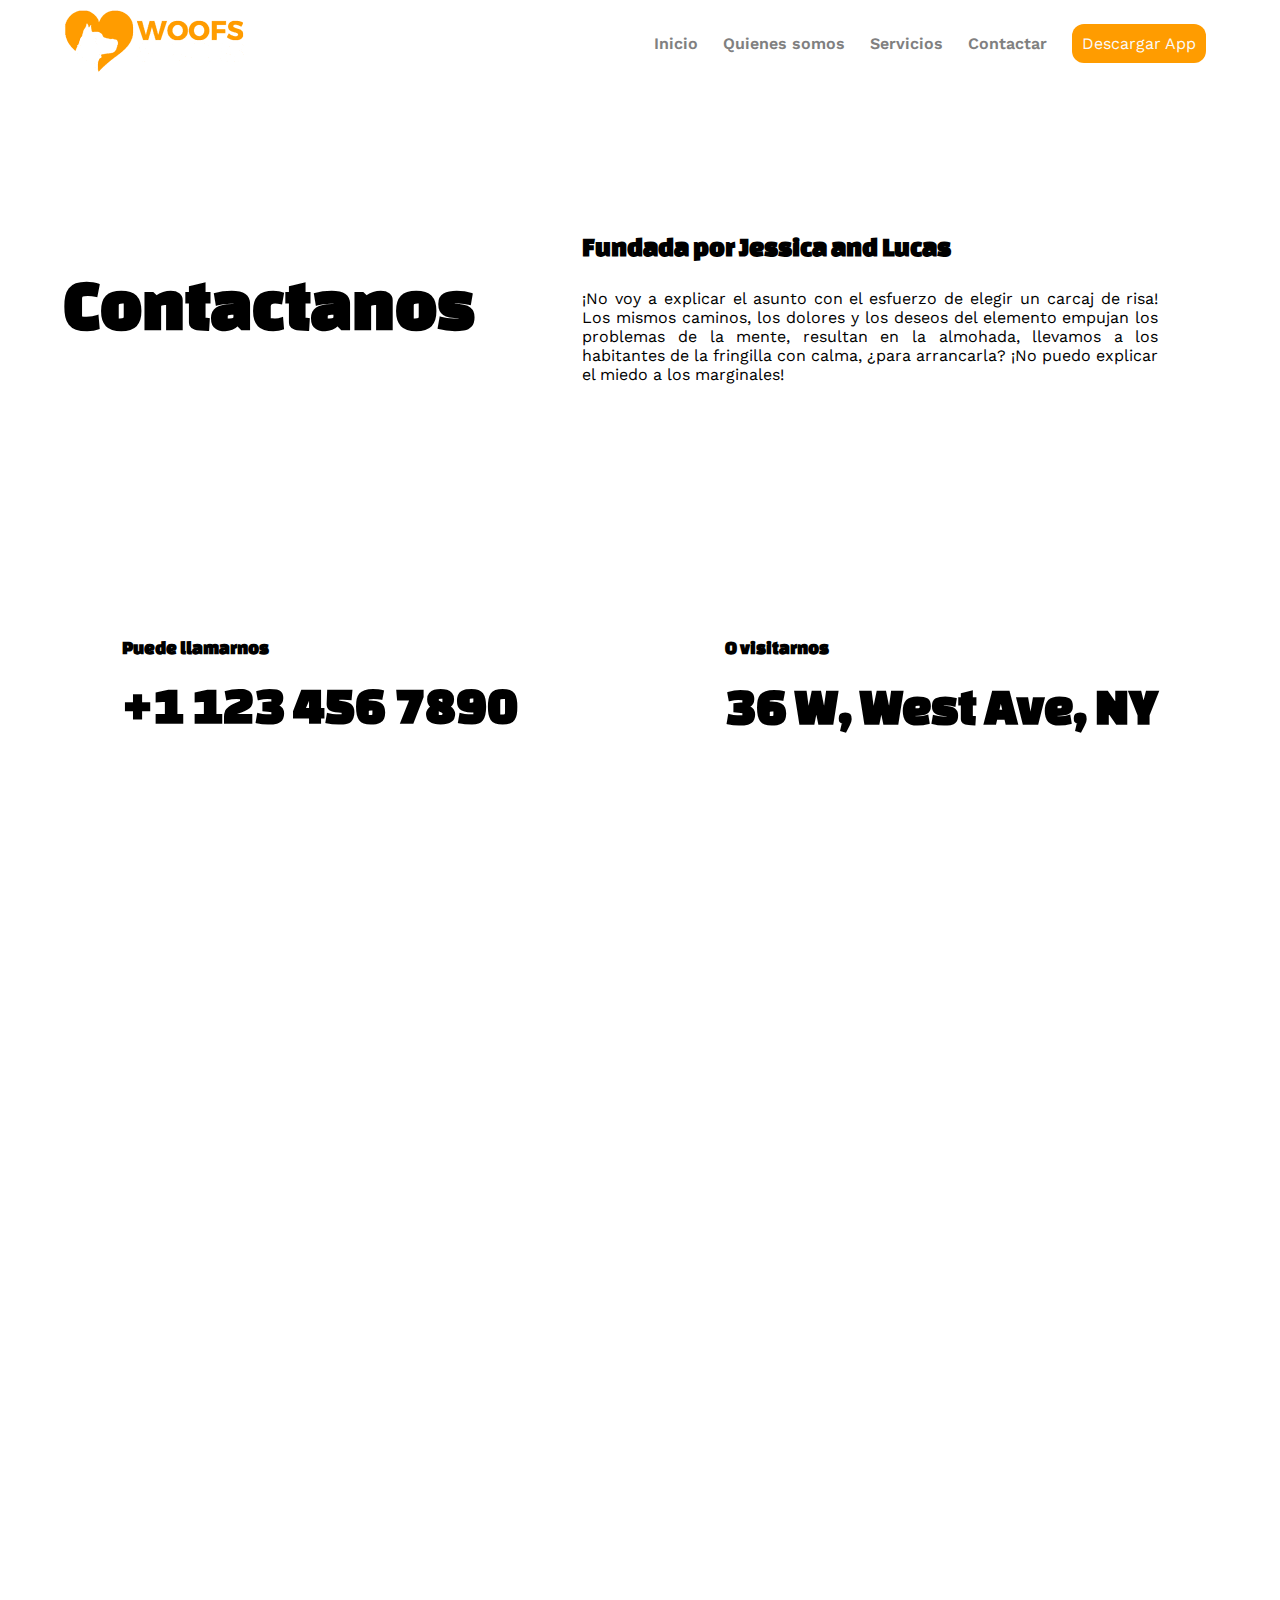
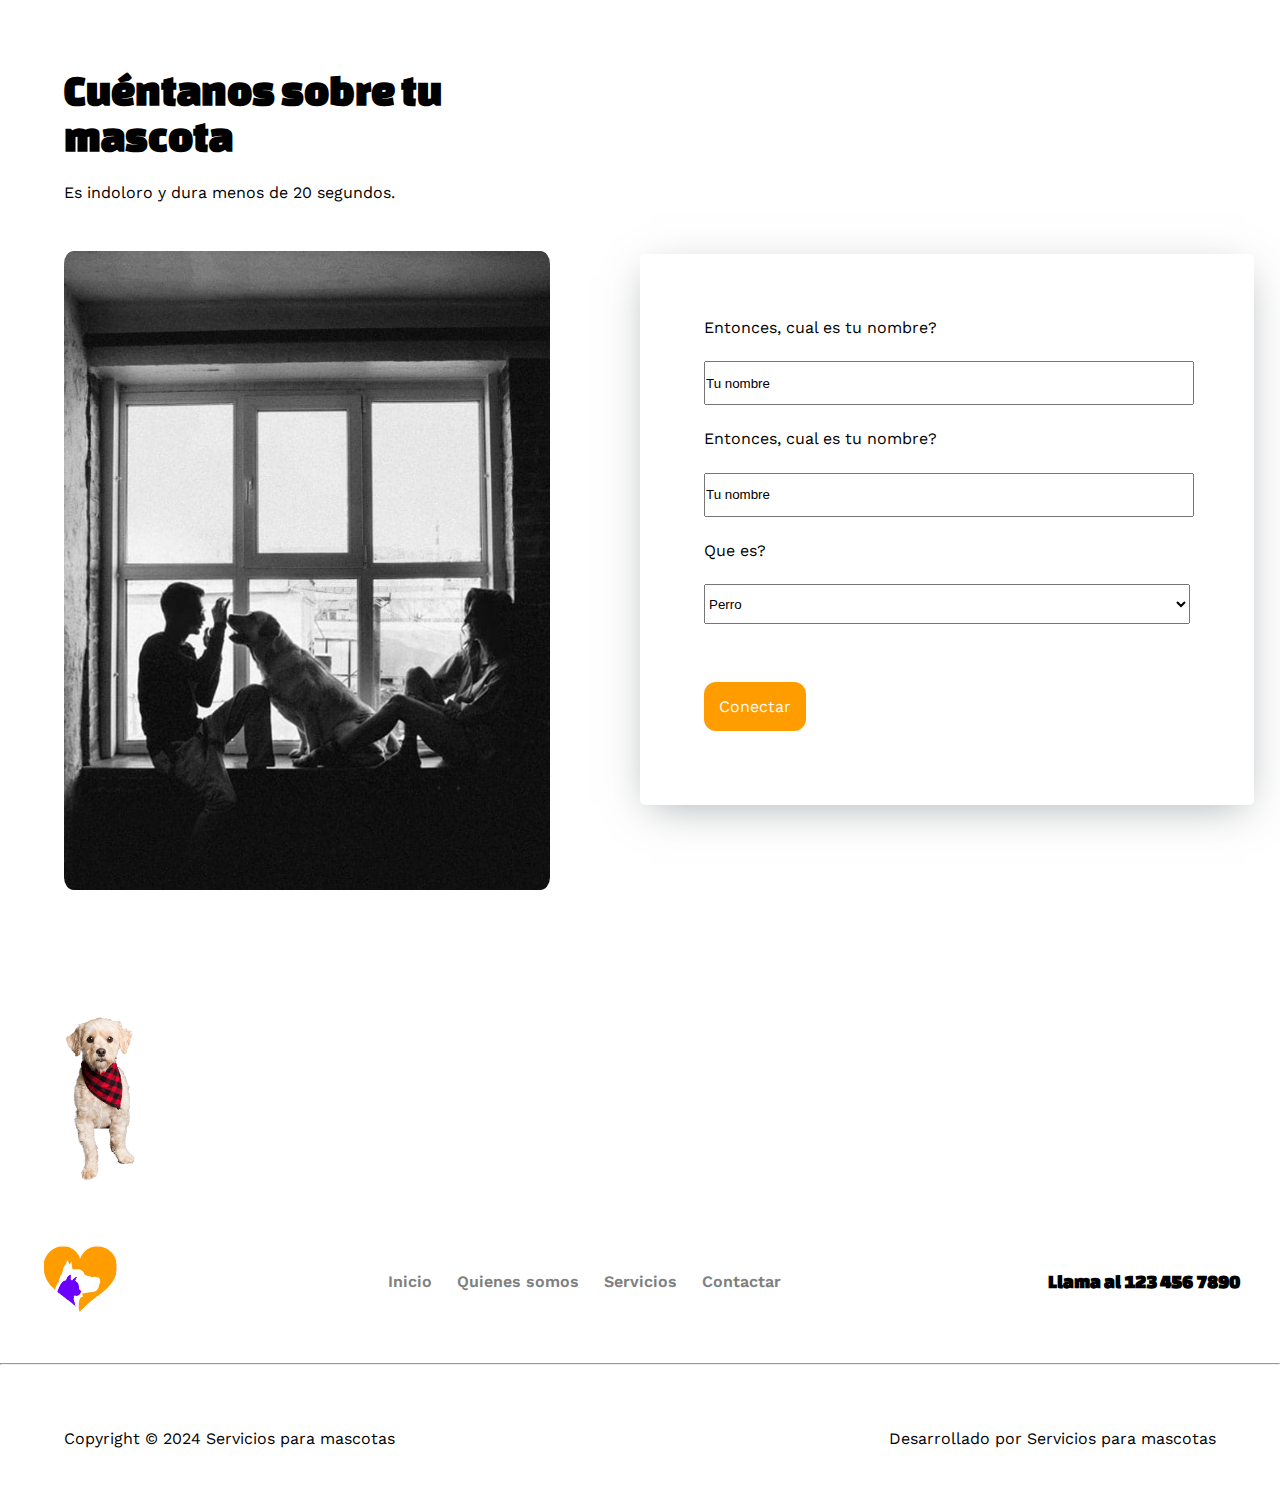
==== commit 0170a3cc: "Refactoring se reduce el tamanio de las imagenes" ====
--- a/paginas/contactar.html
+++ b/paginas/contactar.html
@@ -80,12 +80,9 @@
           <h1 class="">Contactanos</h1>
           <article class="contenedor-informacion">
             <section class="texto-info" s>
-              <h3>Founded by Jessica and Lucas</h3>
+              <h3>Fundada por Jessica and Lucas</h3>
               <p>
-                Rem ridi culus pharetra eligendi labore nulla explicabo sem!
-                Modi ipsa, dolores cupiditate elementum molestias dis animi,
-                consequ untur pulvinar, fringilla ducimus facilisis habitant,
-                irure erure? Fringilla metus nulla expli cabo sem!
+¡No voy a explicar el asunto con el esfuerzo de elegir un carcaj de risa! Los mismos caminos, los dolores y los deseos del elemento empujan los problemas de la mente, resultan en la almohada, llevamos a los habitantes de la fringilla con calma, ¿para arrancarla? ¡No puedo explicar el miedo a los marginales!
               </p>
             </section>
           </article>
@@ -121,9 +118,9 @@
    contenedor-formulario">
         <section class="contenedor-informacion">
         <h1>
-          Tell Us About Your Pet
+          Cuéntanos sobre tu mascota
         </h1>
-        <p>It's painless and takes less than 20 seconds.</p>
+        <p>Es indoloro y dura menos de 20 segundos.</p>
         <img src="../img/founders3-free-img-2 (1).jpg" class="imagen-formulario" alt="">
       </section>
       <section class="contenedor-informacion formulario-informacion">
@@ -166,7 +163,7 @@
               <li class="menu-li"><a href="#">Contactar</a></li>
             </ul>
           </nav>
-          <h3>Call 123 456 7890</h3>
+          <h3>Llama al 123 456 7890</h3>
         </section>
         <hr />
         <section
@@ -174,8 +171,8 @@
           contenedor-flexible-espacio-eje-prin 
           texto-footer"
         >
-          <p>Copyright © 2024 Pet Services</p>
-          <p>Powered by Pet Services</p>
+          <p>Copyright © 2024 Servicios para mascotas</p>
+          <p>Desarrollado por  Servicios para mascotas</p>
         </section>
       </footer>
 </body>
--- a/css/estilo.css
+++ b/css/estilo.css
@@ -44,9 +44,9 @@
 .fondo-morado-redes-sociales {
   background-color: rgba(38, 26, 53, 0.7);
   height: 100px;
+}
+.fondo-morado-redes-sociales p {
   text-align: center;
-}
-.fondo-morado-redes-sociales p {
   position: relative;
   padding-top: 20px;
   color: white;
@@ -100,8 +100,12 @@
   background-size: auto;
   background-position: center center;
   background-repeat: no-repeat;
+  background-color: #ffffff;
   text-align: center;
-  background-color: #ffffff;
+
+}
+.targeta-clientes p{
+  text-align: center;
 }
 #fondo-menu-superior {
   display: none;
--- a/css/servicios.css
+++ b/css/servicios.css
@@ -86,8 +86,6 @@
     height: 100vh;
     display: none;
     
-  
-  /* animation: grow 9s linear infinite; */
 
 }
 .boton-modal {
@@ -135,7 +133,14 @@
   cursor: pointer;
   
 }
-.checkbox-fa:checked + p{
+.checkbox-fa ~ h4 span label::after{
+  content: "+";
+}
+.checkbox-fa:checked ~ h4 span label::after{
+  content: "-";
+  color: #6c00ff;
+}
+.checkbox-fa:checked ~ p{
   display: block;
 }
 .checkbox-fa{
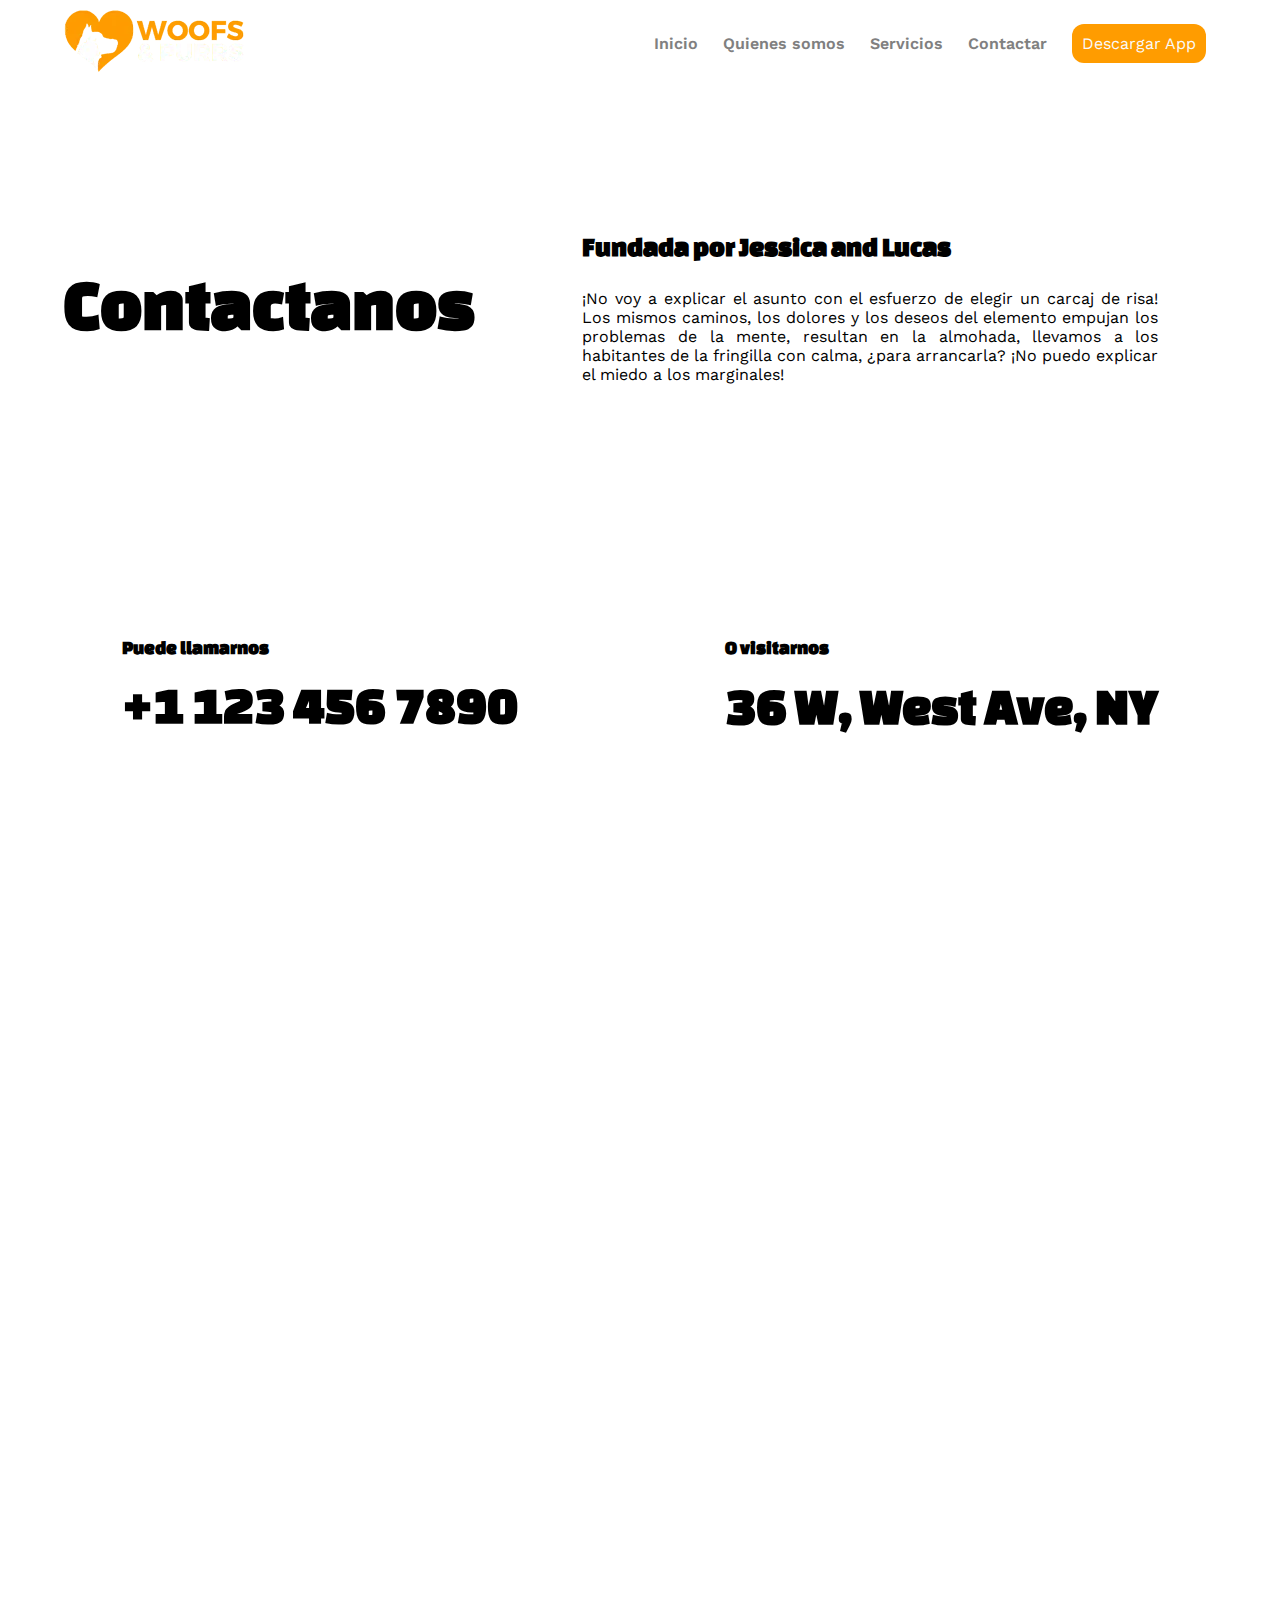
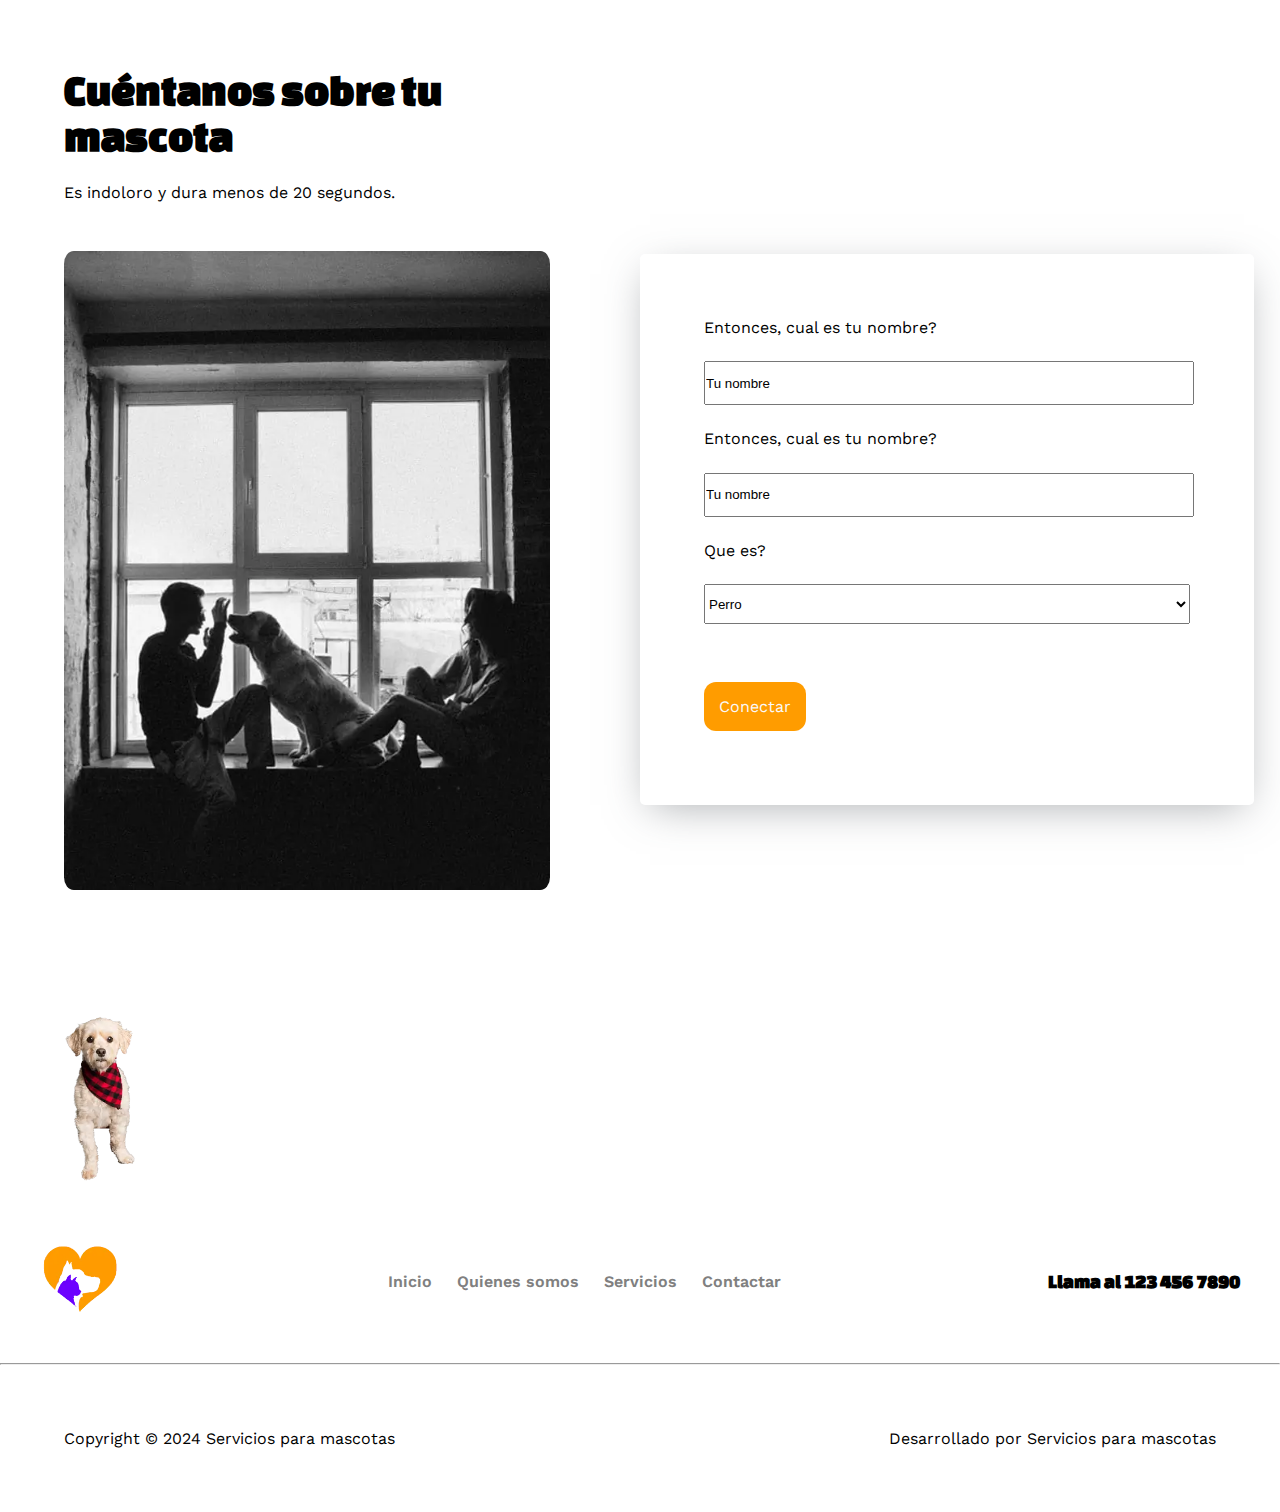
==== commit d82c22a7: "Refactoring se cambia el formato de las imagenes a webp" ====
--- a/paginas/contactar.html
+++ b/paginas/contactar.html
@@ -25,7 +25,7 @@
     <article  class="contenedor-flexible-espacio-eje-prin
     contenedor-menu-desplegable-flexible">
       <div class="menu-logo-texto">
-        <img src="../img/logo1-free-img-140x48.png" />
+        <img src="../img/logo1-free-img-140x48.webp" />
       </div>
       <label for="desplegable" class="boton-desplegar">
         <span class="fa-solid fa-bars">&#9776</span>
@@ -53,7 +53,7 @@
           menu-superior"
         >
           <div class="menu-logo-texto">
-            <img src="../img/logo-free-img.png" />
+            <img src="../img/logo-free-img.webp" />
           </div>
           <nav class="menu-logo-texto">
             <ul class="menu-principal">
@@ -121,7 +121,7 @@
           Cuéntanos sobre tu mascota
         </h1>
         <p>Es indoloro y dura menos de 20 segundos.</p>
-        <img src="../img/founders3-free-img-2 (1).jpg" class="imagen-formulario" alt="">
+        <img src="../img/founders3-free-img-2 (1).webp" class="imagen-formulario" alt="">
       </section>
       <section class="contenedor-informacion formulario-informacion">
         <p>Entonces, cual es tu nombre? </p>
@@ -146,14 +146,14 @@
     <!-- pie de pagina -->
     
     <footer>
-        <img src="../img/doggy-214x300.png" id="imagen-doggy" >
+        <img src="../img/doggy-214x300.webp" id="imagen-doggy" >
         <section
           class="contenedor-flexible contenedor-flexible-espacio-eje-prin 
           contenedor-flexible-centro-eje-sec contenedor-footer"
         >
        
           <div class="menu-logo-texto">
-            <img src="../img/favicon-free-img.png" class="imagen-logo-footer" />
+            <img src="../img/favicon-free-img.webp" class="imagen-logo-footer" />
           </div>
           <nav class="menu-logo-texto">
             <ul class="menu-principal">
--- a/css/estilo.css
+++ b/css/estilo.css
@@ -30,7 +30,7 @@
   }
 }
 .fondo-contendor-redes-sociales {
-  background-image: url("../img/feature-img2-free-img.jpg");
+  background-image: url("../img/feature-img2-free-img.webp");
   background-position: center center;
   background-size: cover;
   background-repeat: no-repeat;
@@ -84,7 +84,7 @@
   font-family: "Work Sans", sans-serif;
 }
 .foto-encabezado {
-  background-image: url("../img/perrito-pequenio.jpg");
+  background-image: url("../img/perrito-pequenio.webp");
   background-repeat: no-repeat;
   background-size: 110% 110%;
   background-position: center center;
@@ -96,7 +96,7 @@
   padding: 20px;
   box-shadow: 0px 0px 40px rgba(0, 0, 0, 0.2);
   border-radius: 5px;
-  background-image: url("../img/quotes-free-img.png");
+  background-image: url("../img/quotes-free-img.webp");
   background-size: auto;
   background-position: center center;
   background-repeat: no-repeat;
--- a/css/servicios.css
+++ b/css/servicios.css
@@ -28,7 +28,7 @@
 .video-perrito {
   margin-top: 5%;
   cursor: pointer;
-  background-image: url(../img/video-bg-free-img.jpg);
+  background-image: url(../img/video-bg-free-img.webp);
   background-repeat: no-repeat;
   background-size: 100% 100%;
   height: 500px;
